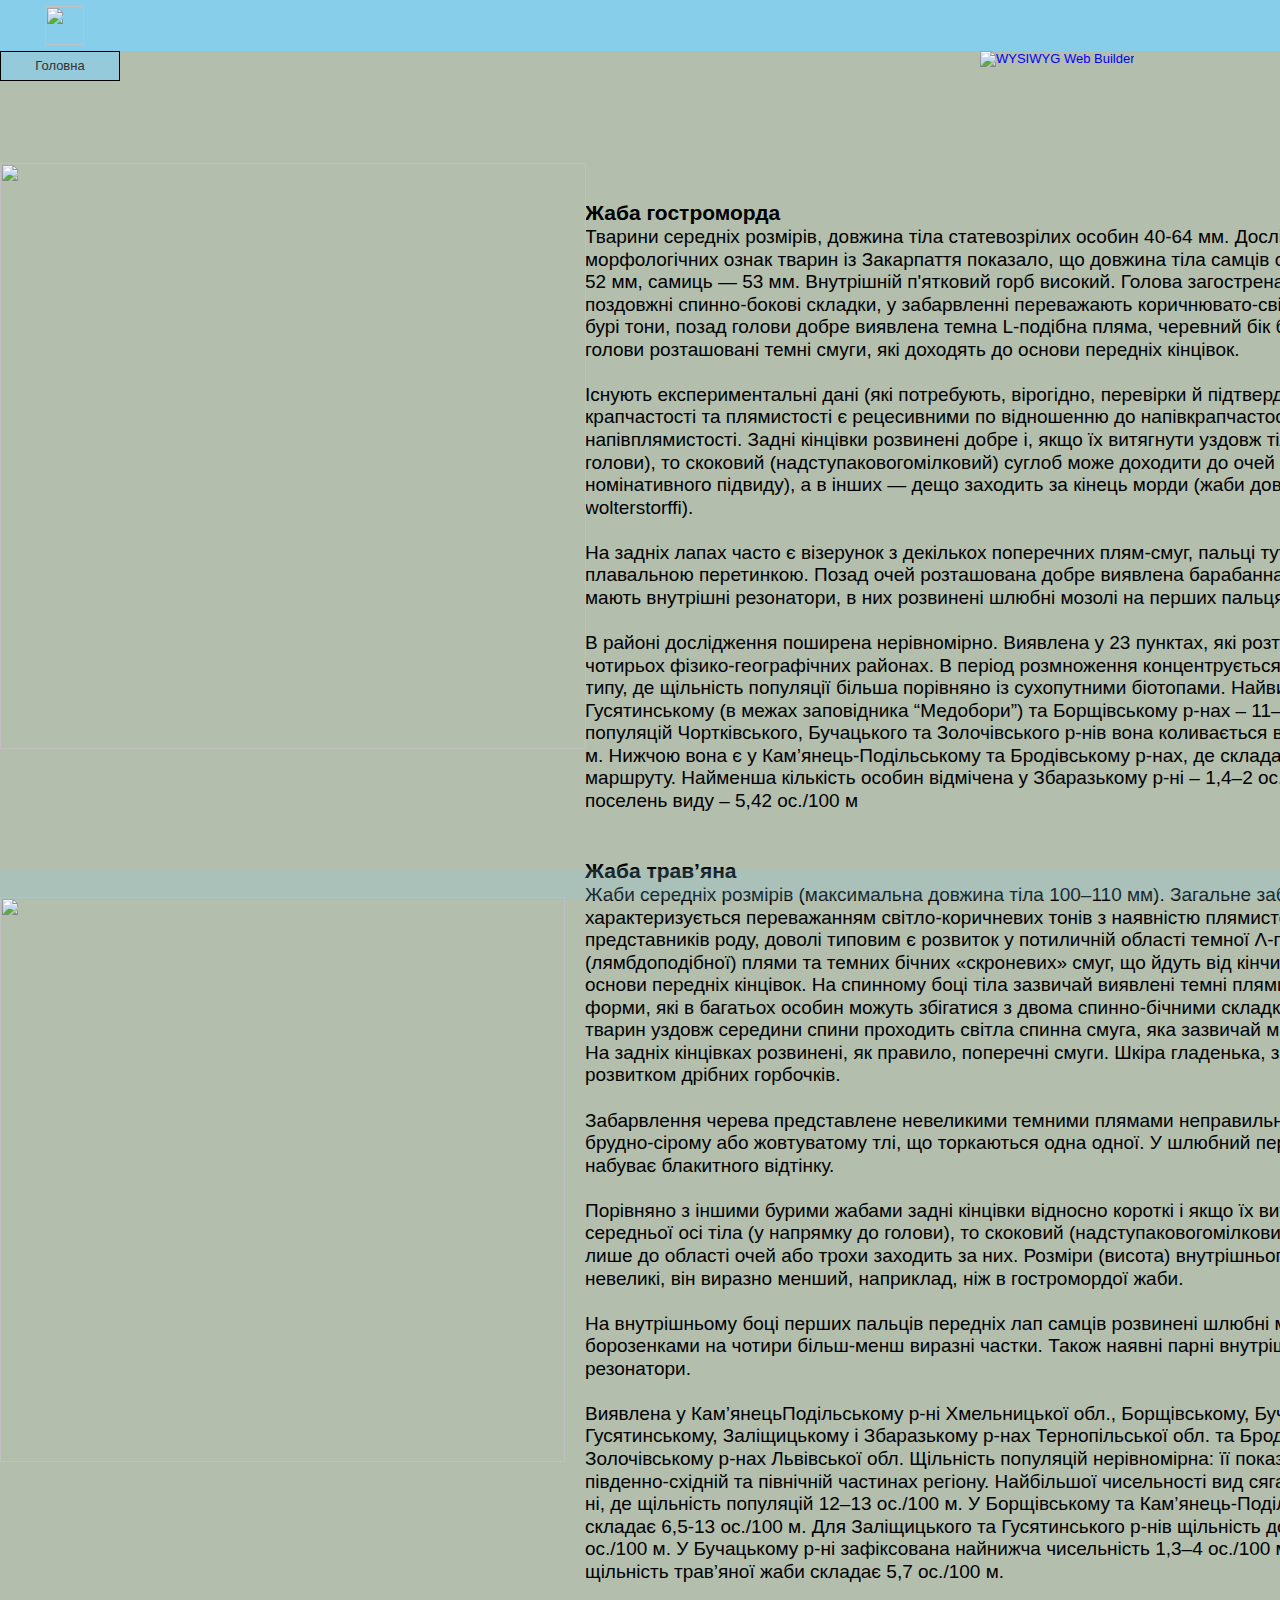
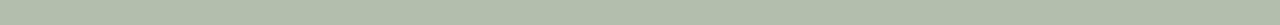
==== jaba.html @ 95631666 "Add files via upload" ====
<!doctype html>
<html>
<head>
<meta charset="utf-8">
<title></title>
<meta name="generator" content="WYSIWYG Web Builder 15 Trial Version - http://www.wysiwygwebbuilder.com">
<link href="Безымянный1.css" rel="stylesheet">
<link href="jaba.css" rel="stylesheet">
<script src="jquery-1.12.4.min.js"></script>
</head>
<body>
<div id="PageHeader1" style="position:absolute;text-align:left;left:0px;top:0px;width:100%;height:51px;z-index:13;">
<div id="wb_Image4" style="position:absolute;left:45px;top:6px;width:39px;height:39px;z-index:0;">
<a href="./index.html"><img src="images/logo.gif" id="Image4" alt=""></a></div>
</div>
<a href="http://www.wysiwygwebbuilder.com" target="_blank"><img src="images/builtwithwwb15.png" alt="WYSIWYG Web Builder" style="position:absolute;left:980px;top:51px;margin: 0;border-width:0;z-index:250"></a>
<div id="wb_CssMenu1" style="position:absolute;left:0px;top:51px;width:279px;height:259px;z-index:3;">
<ul role="menubar">
<li class="firstmain"><a role="menuitem" class="withsubmenu" href="./index.html" target="_self" title="&#1043;&#1086;&#1083;&#1086;&#1074;&#1085;&#1072;">&#1043;&#1086;&#1083;&#1086;&#1074;&#1085;&#1072;</a>

<ul role="menu">
<li class="firstitem"><a role="menuitem" href="./kumka.html" target="_self" title="&#1050;&#1091;&#1084;&#1082;&#1080;">&#1050;&#1091;&#1084;&#1082;&#1080;</a>
</li>
<li><a role="menuitem" href="./triton.html" target="_self" title="&#1058;&#1088;&#1080;&#1090;&#1086;&#1085;&#1080;">&#1058;&#1088;&#1080;&#1090;&#1086;&#1085;&#1080;</a>
</li>
<li><a role="menuitem" href="./ropuha.html" target="_self" title="&#1056;&#1086;&#1087;&#1091;&#1093;&#1080;">&#1056;&#1086;&#1087;&#1091;&#1093;&#1080;</a>
</li>
<li class="lastitem"><a role="menuitem" href="./jaba.html" target="_self" title="&#1046;&#1072;&#1073;&#1080;">&#1046;&#1072;&#1073;&#1080;</a>
</li>
</ul>
</li>
</ul>
</div>
<div id="wb_Text1" style="position:absolute;left:2130px;top:192px;width:250px;height:16px;z-index:4;">
<span style="color:#000000;font-family:Arial;font-size:13px;">WYSIWYG Web Builder</span></div>
<div id="wb_Text2" style="position:absolute;left:2108px;top:294px;width:250px;height:16px;z-index:5;">
<span style="color:#000000;font-family:Arial;font-size:13px;">WYSIWYG Web Builder</span></div>
<div id="wb_Text3" style="position:absolute;left:2140px;top:69px;width:250px;height:16px;z-index:6;">
<span style="color:#000000;font-family:Arial;font-size:13px;">WYSIWYG Web Builder</span></div>
<div id="wb_Text4" style="position:absolute;left:585px;top:201px;width:879px;height:574px;z-index:7;">
<span style="color:#000000;font-family:Arial;font-size:21px;"><strong>Жаба гостроморда</strong></span><span style="color:#000000;font-family:Arial;font-size:19px;"><br>Тварини середніх розмірів, довжина тіла статевозрілих особин 40-64 мм. Дослідження морфологічних ознак тварин із Закарпаття показало, що довжина тіла самців становить близько 52 мм, самиць — 53 мм. Внутрішній п'ятковий горб високий. Голова загострена, на спині є дві поздовжні спинно-бокові складки, у забарвленні переважають коричнювато-світлі або оливково-бурі тони, позад голови добре виявлена темна L-подібна пляма, черевний бік без плям. По боках голови розташовані темні смуги, які доходять до основи передніх кінцівок.<br><br>Існують експериментальні дані (які потребують, вірогідно, перевірки й підтвердження), що ознаки крапчастості та плямистості є рецесивними по відношенню до напівкрапчастості й напівплямистості. Задні кінцівки розвинені добре і, якщо їх витягнути уздовж тіла (у напрямку до голови), то скоковий (надступаковогомілковий) суглоб може доходити до очей (представники номінативного підвиду), а в інших — дещо заходить за кінець морди (жаби довгоногого підвиду wolterstorffi).<br><br>На задніх лапах часто є візерунок з декількох поперечних плям-смуг, пальці тут з'єднані плавальною перетинкою. Позад очей розташована добре виявлена барабанна перетинка. Самці мають внутрішні резонатори, в них розвинені шлюбні мозолі на перших пальцях передніх кінцівок.<br><br>В районі дослідження поширена нерівномірно. Виявлена у 23 пунктах, які розташовані у всіх чотирьох фізико-географічних районах. В період розмноження концентрується у водоймах різного типу, де щільність популяції більша порівняно із сухопутними біотопами. Найвищою щільність є в Гусятинському (в межах заповідника “Медобори”) та Борщівському р-нах – 11–14 ос./100 м. Для популяцій Чортківського, Бучацького та Золочівського р-нів вона коливається в межах 8–10 ос./100 м. Нижчою вона є у Кам’янець-Подільському та Бродівському р-нах, де складає 5–7 ос./ 100 м маршруту. Найменша кількість особин відмічена у Збаразькому р-ні – 1,4–2 ос./100 м. Щільність поселень виду – 5,42 ос./100 м</span></div>
<div id="wb_Line1" style="position:absolute;left:-4px;top:809px;width:1801px;height:2px;z-index:8;">
<img src="images/img0004.png" id="Line1" alt=""></div>
<div id="wb_Text5" style="position:absolute;left:585px;top:859px;width:879px;height:766px;z-index:9;">
<span style="color:#000000;font-family:Arial;font-size:21px;"><strong>Жаба трав’яна</strong></span><span style="color:#000000;font-family:Arial;font-size:19px;"><br>Жаби середніх розмірів (максимальна довжина тіла 100–110 мм). Загальне забарвлення тіла характеризується переважанням світло-коричневих тонів з наявністю плямистості. Як і для інших представників роду, доволі типовим є розвиток у потиличній області темної Λ-подібної (лямбдоподібної) плями та темних бічних «скроневих» смуг, що йдуть від кінчика морди майже до основи передніх кінцівок. На спинному боці тіла зазвичай виявлені темні плями неправильної форми, які в багатьох особин можуть збігатися з двома спинно-бічними складками шкіри. У деяких тварин уздовж середини спини проходить світла спинна смуга, яка зазвичай має нерізкі контури. На задніх кінцівках розвинені, як правило, поперечні смуги. Шкіра гладенька, з незначним розвитком дрібних горбочків.<br><br>Забарвлення черева представлене невеликими темними плямами неправильної форми на брудно-сірому або жовтуватому тлі, що торкаються одна одної. У шлюбний період горло самців набуває блакитного відтінку.<br><br>Порівняно з іншими бурими жабами задні кінцівки відносно короткі і якщо їх витягнути уздовж середньої осі тіла (у напрямку до голови), то скоковий (надступаковогомілковий) суглоб доходить лише до області очей або трохи заходить за них. Розміри (висота) внутрішнього п'яткового горбка невеликі, він виразно менший, наприклад, ніж в гостромордої жаби.<br><br>На внутрішньому боці перших пальців передніх лап самців розвинені шлюбні мозолі, розділені борозенками на чотири більш-менш виразні частки. Також наявні парні внутрішні горлові резонатори.<br><br>Виявлена у Кам’янецьПодільському р-ні Хмельницької обл., Борщівському, Бучацькому, Гусятинському, Заліщицькому і Збаразькому р-нах Тернопільської обл. та Бродівському і Золочівському р-нах Львівської обл. Щільність популяцій нерівномірна: її показники значно вищі у південно-східній та північній частинах регіону. Найбільшої чисельності вид сягає у Бродівському р-ні, де щільність популяцій 12–13 ос./100 м. У Борщівському та Кам’янець-Подільському р-нах вона складає 6,5-13 ос./100 м. Для Заліщицького та Гусятинського р-нів щільність дорівнює 6,5–8 ос./100 м. У Бучацькому р-ні зафіксована найнижча чисельність 1,3–4 ос./100 м. В місцях поселень щільність трав’яної жаби складає 5,7 ос./100 м.<br><br><br></span></div>
<div id="wb_Image1" style="position:absolute;left:0px;top:163px;width:586px;height:586px;z-index:10;">
<img src="images/jaba5.png" id="Image1" alt=""></div>
<div id="wb_Image2" style="position:absolute;left:0px;top:897px;width:565px;height:565px;z-index:11;">
<img src="images/jaba6.png" id="Image2" alt=""></div>
<div id="PageFooter1_sensitive" style="position:fixed;display:none;left:0;right:0;bottom:0;height:31px;z-index:9999"></div>
<div id="PageFooter1" style="position:fixed;overflow:hidden;text-align:left;left:0;right:0;bottom:0;height:31px;z-index:12;">
</div>
</body>
</html>
---- Безымянный1.css ----
a
{
   color: #0000FF;
   text-decoration: underline;
}
a:visited
{
   color: #800080;
}
a:active
{
   color: #FF0000;
}
a:hover
{
   color: #0000FF;
   text-decoration: underline;
}
input:focus, textarea:focus, select:focus
{
   outline: none;
}
.visibility-hidden
{
   visibility: hidden;
}
h1, .h1
{
   font-family: Arial;
   font-weight: bold;
   font-size: 32px;
   text-decoration: none;
   color: #000000;
   background-color: transparent;
   margin: 0px 0px 0px 0px;
   padding: 0px 0px 0px 0px;
   display: inline;
}
h2, .h2
{
   font-family: Arial;
   font-weight: bold;
   font-size: 27px;
   text-decoration: none;
   color: #000000;
   background-color: transparent;
   margin: 0px 0px 0px 0px;
   padding: 0px 0px 0px 0px;
   display: inline;
}
h3, .h3
{
   font-family: Arial;
   font-weight: bold;
   font-size: 24px;
   text-decoration: none;
   color: #000000;
   background-color: transparent;
   margin: 0px 0px 0px 0px;
   padding: 0px 0px 0px 0px;
   display: inline;
}
h4, .h4
{
   font-family: Arial;
   font-weight: bold;
   font-size: 21px;
   font-style: italic;
   text-decoration: none;
   color: #000000;
   background-color: transparent;
   margin: 0px 0px 0px 0px;
   padding: 0px 0px 0px 0px;
   display: inline;
}
h5, .h5
{
   font-family: Arial;
   font-weight: bold;
   font-size: 19px;
   text-decoration: none;
   color: #000000;
   background-color: transparent;
   margin: 0px 0px 0px 0px;
   padding: 0px 0px 0px 0px;
   display: inline;
}
h6, .h6
{
   font-family: Arial;
   font-weight: bold;
   font-size: 16px;
   text-decoration: none;
   color: #000000;
   background-color: transparent;
   margin: 0px 0px 0px 0px;
   padding: 0px 0px 0px 0px;
   display: inline;
}
.CustomStyle
{
   font-family: "Courier New";
   font-weight: bold;
   font-size: 16px;
   text-decoration: none;
   color: #2E74B5;
   background-color: transparent;
}
---- jaba.css ----
body
{
   background-color: #B3BEAD;
   background-image: url(images/jaba_bkgrnd.png);
   background-repeat: repeat-x;
   color: #000000;
   font-family: Arial;
   font-weight: normal;
   font-size: 13px;
   line-height: 1.1875;
   margin: 0;
   padding: 0;
}
#PageHeader1
{
   background-color: #87CEEB;
   background-image: none;
   box-sizing: border-box;
}
#wb_CssMenu1
{
   border: 0px solid #FFFFFF;
   background-color: transparent;
   margin: 0;
   text-align: left;
}
#wb_CssMenu1 ul
{
   list-style-type: none;
   margin: 0;
   padding: 0;
   position: relative;
   display: inline-block;
   width: 120px;
}
#wb_CssMenu1 li
{
   float: left;
   margin: 0;
   padding: 0px 0px 0px 0px;
   width: 120px;
}
#wb_CssMenu1 a
{
   display: block;
   color: #333333;
   border: 1px solid #000000;
   background-color: #87CEEB;
   background-color: rgba(135,206,235,0.70);
   background-image: none;
   font-family: Arial;
   font-weight: normal;
   font-size: 13px;
   font-style: normal;
   text-decoration: none;
   width: 108px;
   height: 28px;
   padding: 0px 5px 0px 5px;
   vertical-align: middle;
   line-height: 28px;
   text-align: center;
}
#wb_CssMenu1 li:hover a, #wb_CssMenu1 a:hover
{
   color: #FFFFFF;
   background-color: #337AB7;
   background-image: none;
   border: 1px solid #2E6DA4;
}
#wb_CssMenu1 .firstmain a
{
   margin-top: 0px;
}
#wb_CssMenu1 li.lastmain
{
   padding-bottom: 0px;
}
#wb_CssMenu1 li:hover, #wb_CssMenu1 li a:hover
{
   position: relative;
}
#wb_CssMenu1 a.withsubmenu
{
   padding: 0 5px 0 5px;
   width: 108px;
   background-image: none;
}
#wb_CssMenu1 li:hover a.withsubmenu, #wb_CssMenu1 a.withsubmenu:hover
{
   background-image: none;
}
#wb_CssMenu1 ul ul
{
   position: absolute;
   left: 0;
   top: 0;
   visibility: hidden;
   width: 104px;
   height: auto;
   border: none;
   background-color: transparent;
}
#wb_CssMenu1 ul :hover ul
{
   left: 120px;
   top: 2px;
   padding-top: 0px;
   visibility: visible;
}
#wb_CssMenu1 .firstmain:hover ul
{
   top: 2px;
   padding-top: 0px;
}
#wb_CssMenu1 li li
{
   width: 100px;
   padding: 0 0px 0px 0px;
   border: 2px #C0C0C0 solid;
   border-width: 0 2px;
}
#wb_CssMenu1 li li.firstitem
{
   border-top: 2px #C0C0C0 solid;
   border-top-left-radius: 2px;
   border-top-right-radius: 2px;
}
#wb_CssMenu1 li li.lastitem
{
   border-bottom: 2px #C0C0C0 solid;
   border-bottom-left-radius: 2px;
   border-bottom-right-radius: 2px;
}
#wb_CssMenu1 ul ul a, #wb_CssMenu1 ul :hover ul a
{
   float: none;
   margin: 0;
   width: 86px;
   height: auto;
   white-space: normal;
   padding: 7px 6px 6px 6px;
   background-color: #87CEEB;
   background-image: none;
   border: 1px solid #CCCCCC;
   color: #333333;
   font-family: Arial;
   font-weight: normal;
   font-size: 13px;
   font-style: normal;
   line-height: 13px;
   text-align: left;
   text-decoration: none;
}
#wb_CssMenu1 ul :hover ul .firstitem a
{
   margin-top: 0px;
}
#wb_CssMenu1 ul ul :hover a, #wb_CssMenu1 ul ul a:hover, #wb_CssMenu1 ul ul :hover ul :hover a, #wb_CssMenu1 ul ul :hover ul a:hover
{
   background-color: #4169E1;
   background-image: none;
   border: 1px solid #2E6DA4;
   color: #FFFFFF;
}
#wb_CssMenu1 br
{
   clear: both;
   font-size: 1px;
   height: 0;
   line-height: 0;
}
#wb_Text1 
{
   background-color: transparent;
   background-image: none;
   border: 0px solid #000000;
   padding: 0;
   margin: 0;
   text-align: left;
}
#wb_Text1 div
{
   text-align: left;
}
#wb_Text2 
{
   background-color: transparent;
   background-image: none;
   border: 0px solid #000000;
   padding: 0;
   margin: 0;
   text-align: left;
}
#wb_Text2 div
{
   text-align: left;
}
#wb_Text3 
{
   background-color: transparent;
   background-image: none;
   border: 0px solid #000000;
   padding: 0;
   margin: 0;
   text-align: left;
}
#wb_Text3 div
{
   text-align: left;
}
#wb_Text4 
{
   background-color: transparent;
   background-image: none;
   border: 0px solid #000000;
   padding: 0;
   margin: 0;
   text-align: left;
}
#wb_Text4 div
{
   text-align: left;
}
#wb_Line1
{
   font-size: 0;
}
#Line1
{
   border-width: 0;
   height: 8px;
   width: 1809px;
}
#wb_Image4
{
   vertical-align: top;
}
#Image4
{
   border: 0px solid #000000;
   padding: 0;
   margin: 0;
   left: 0;
   top: 0;
   width: 100%;
   height: 100%;
}
#wb_Text5 
{
   background-color: transparent;
   background-image: none;
   border: 0px solid #000000;
   padding: 0;
   margin: 0;
   text-align: left;
}
#wb_Text5 div
{
   text-align: left;
}
#wb_Image1
{
   vertical-align: top;
}
#Image1
{
   border: 0px solid #000000;
   padding: 0;
   margin: 0;
   left: 0;
   top: 0;
   width: 100%;
   height: 100%;
}
#wb_Image2
{
   vertical-align: top;
}
#Image2
{
   border: 0px solid #000000;
   padding: 0;
   margin: 0;
   left: 0;
   top: 0;
   width: 100%;
   height: 100%;
}
#PageFooter1
{
   background-color: rgba(135,206,235,0.20);
   background-image: none;
   box-sizing: border-box;
}
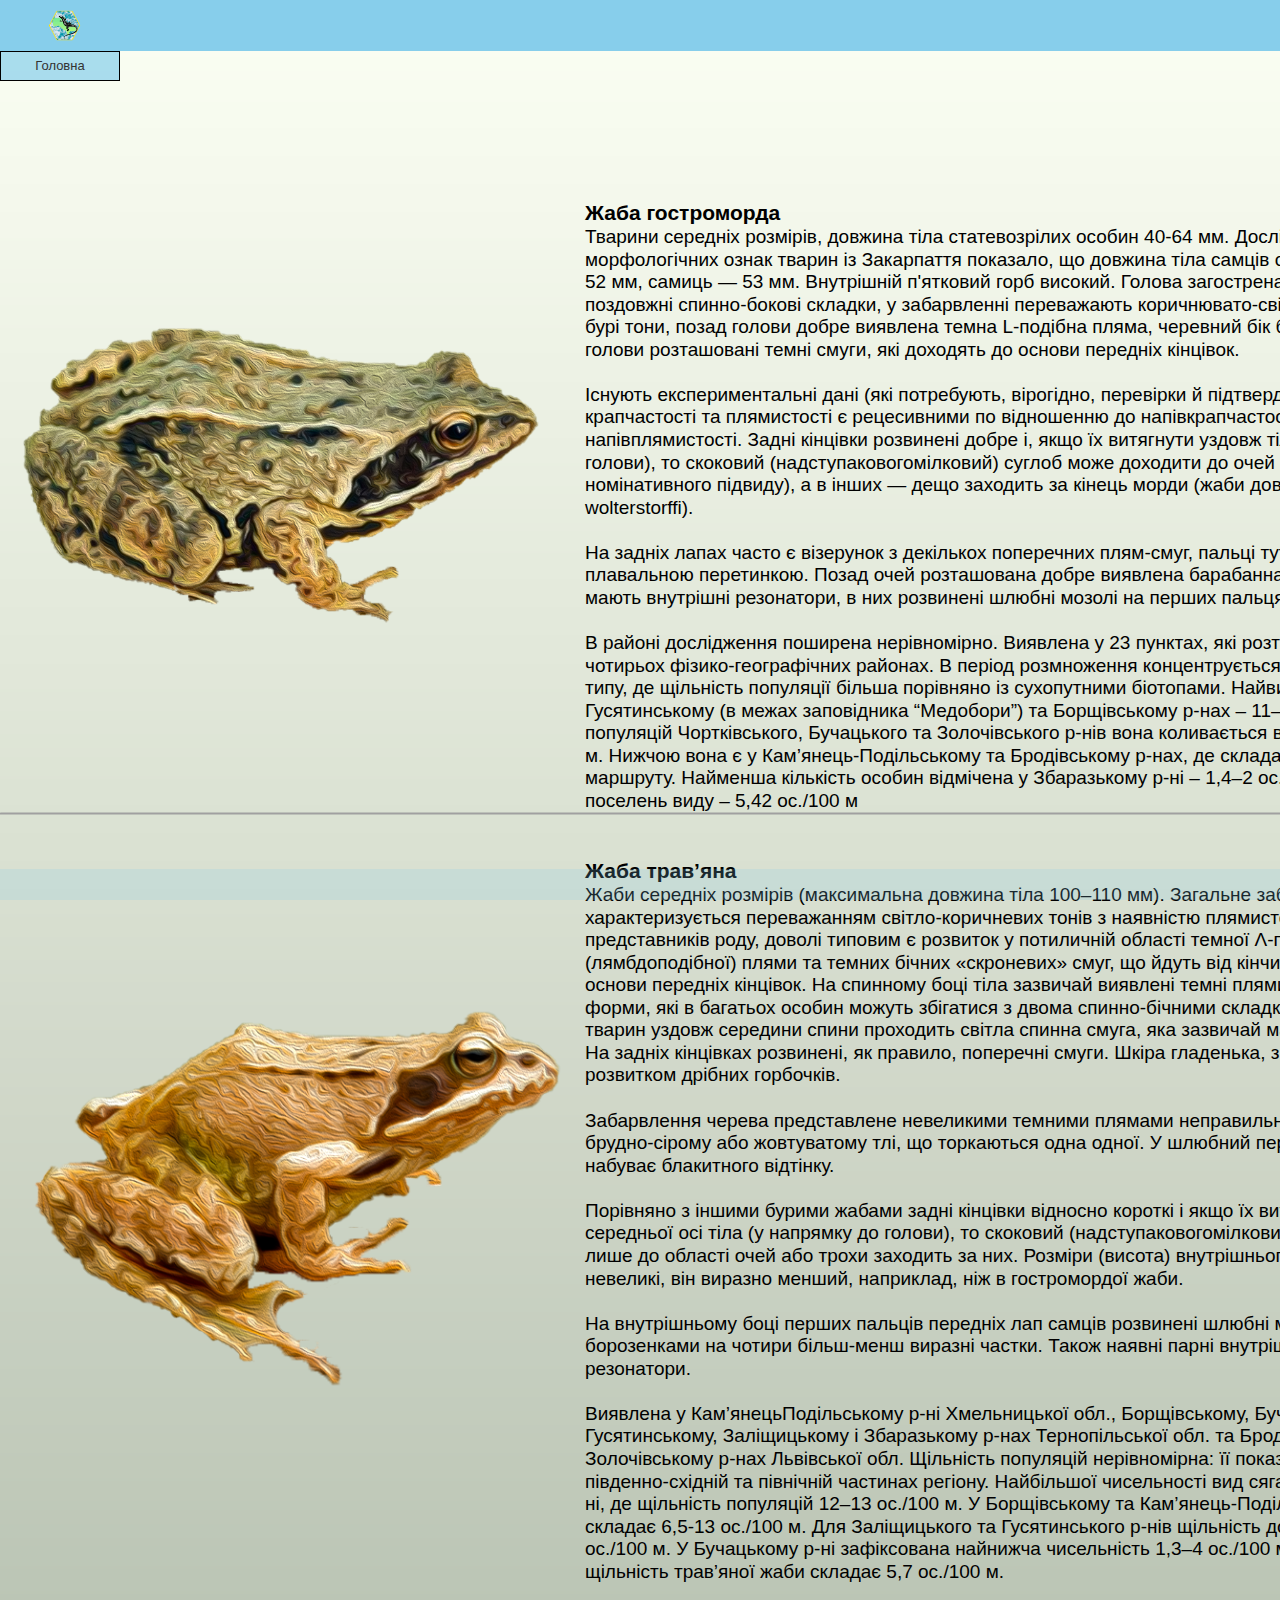
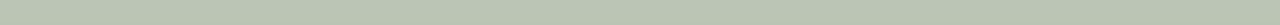
==== commit 78d67c20: "Update jaba.html" ====
--- a/jaba.html
+++ b/jaba.html
@@ -3,7 +3,6 @@
 <head>
 <meta charset="utf-8">
 <title></title>
-<meta name="generator" content="WYSIWYG Web Builder 15 Trial Version - http://www.wysiwygwebbuilder.com">
 <link href="Безымянный1.css" rel="stylesheet">
 <link href="jaba.css" rel="stylesheet">
 <script src="jquery-1.12.4.min.js"></script>
@@ -13,7 +12,7 @@
 <div id="wb_Image4" style="position:absolute;left:45px;top:6px;width:39px;height:39px;z-index:0;">
 <a href="./index.html"><img src="images/logo.gif" id="Image4" alt=""></a></div>
 </div>
-<a href="http://www.wysiwygwebbuilder.com" target="_blank"><img src="images/builtwithwwb15.png" alt="WYSIWYG Web Builder" style="position:absolute;left:980px;top:51px;margin: 0;border-width:0;z-index:250"></a>
+
 <div id="wb_CssMenu1" style="position:absolute;left:0px;top:51px;width:279px;height:259px;z-index:3;">
 <ul role="menubar">
 <li class="firstmain"><a role="menuitem" class="withsubmenu" href="./index.html" target="_self" title="&#1043;&#1086;&#1083;&#1086;&#1074;&#1085;&#1072;">&#1043;&#1086;&#1083;&#1086;&#1074;&#1085;&#1072;</a>
@@ -31,12 +30,6 @@
 </li>
 </ul>
 </div>
-<div id="wb_Text1" style="position:absolute;left:2130px;top:192px;width:250px;height:16px;z-index:4;">
-<span style="color:#000000;font-family:Arial;font-size:13px;">WYSIWYG Web Builder</span></div>
-<div id="wb_Text2" style="position:absolute;left:2108px;top:294px;width:250px;height:16px;z-index:5;">
-<span style="color:#000000;font-family:Arial;font-size:13px;">WYSIWYG Web Builder</span></div>
-<div id="wb_Text3" style="position:absolute;left:2140px;top:69px;width:250px;height:16px;z-index:6;">
-<span style="color:#000000;font-family:Arial;font-size:13px;">WYSIWYG Web Builder</span></div>
 <div id="wb_Text4" style="position:absolute;left:585px;top:201px;width:879px;height:574px;z-index:7;">
 <span style="color:#000000;font-family:Arial;font-size:21px;"><strong>Жаба гостроморда</strong></span><span style="color:#000000;font-family:Arial;font-size:19px;"><br>Тварини середніх розмірів, довжина тіла статевозрілих особин 40-64 мм. Дослідження морфологічних ознак тварин із Закарпаття показало, що довжина тіла самців становить близько 52 мм, самиць — 53 мм. Внутрішній п'ятковий горб високий. Голова загострена, на спині є дві поздовжні спинно-бокові складки, у забарвленні переважають коричнювато-світлі або оливково-бурі тони, позад голови добре виявлена темна L-подібна пляма, черевний бік без плям. По боках голови розташовані темні смуги, які доходять до основи передніх кінцівок.<br><br>Існують експериментальні дані (які потребують, вірогідно, перевірки й підтвердження), що ознаки крапчастості та плямистості є рецесивними по відношенню до напівкрапчастості й напівплямистості. Задні кінцівки розвинені добре і, якщо їх витягнути уздовж тіла (у напрямку до голови), то скоковий (надступаковогомілковий) суглоб може доходити до очей (представники номінативного підвиду), а в інших — дещо заходить за кінець морди (жаби довгоногого підвиду wolterstorffi).<br><br>На задніх лапах часто є візерунок з декількох поперечних плям-смуг, пальці тут з'єднані плавальною перетинкою. Позад очей розташована добре виявлена барабанна перетинка. Самці мають внутрішні резонатори, в них розвинені шлюбні мозолі на перших пальцях передніх кінцівок.<br><br>В районі дослідження поширена нерівномірно. Виявлена у 23 пунктах, які розташовані у всіх чотирьох фізико-географічних районах. В період розмноження концентрується у водоймах різного типу, де щільність популяції більша порівняно із сухопутними біотопами. Найвищою щільність є в Гусятинському (в межах заповідника “Медобори”) та Борщівському р-нах – 11–14 ос./100 м. Для популяцій Чортківського, Бучацького та Золочівського р-нів вона коливається в межах 8–10 ос./100 м. Нижчою вона є у Кам’янець-Подільському та Бродівському р-нах, де складає 5–7 ос./ 100 м маршруту. Найменша кількість особин відмічена у Збаразькому р-ні – 1,4–2 ос./100 м. Щільність поселень виду – 5,42 ос./100 м</span></div>
 <div id="wb_Line1" style="position:absolute;left:-4px;top:809px;width:1801px;height:2px;z-index:8;">
@@ -51,4 +44,4 @@
 <div id="PageFooter1" style="position:fixed;overflow:hidden;text-align:left;left:0;right:0;bottom:0;height:31px;z-index:12;">
 </div>
 </body>
-</html>+</html>
